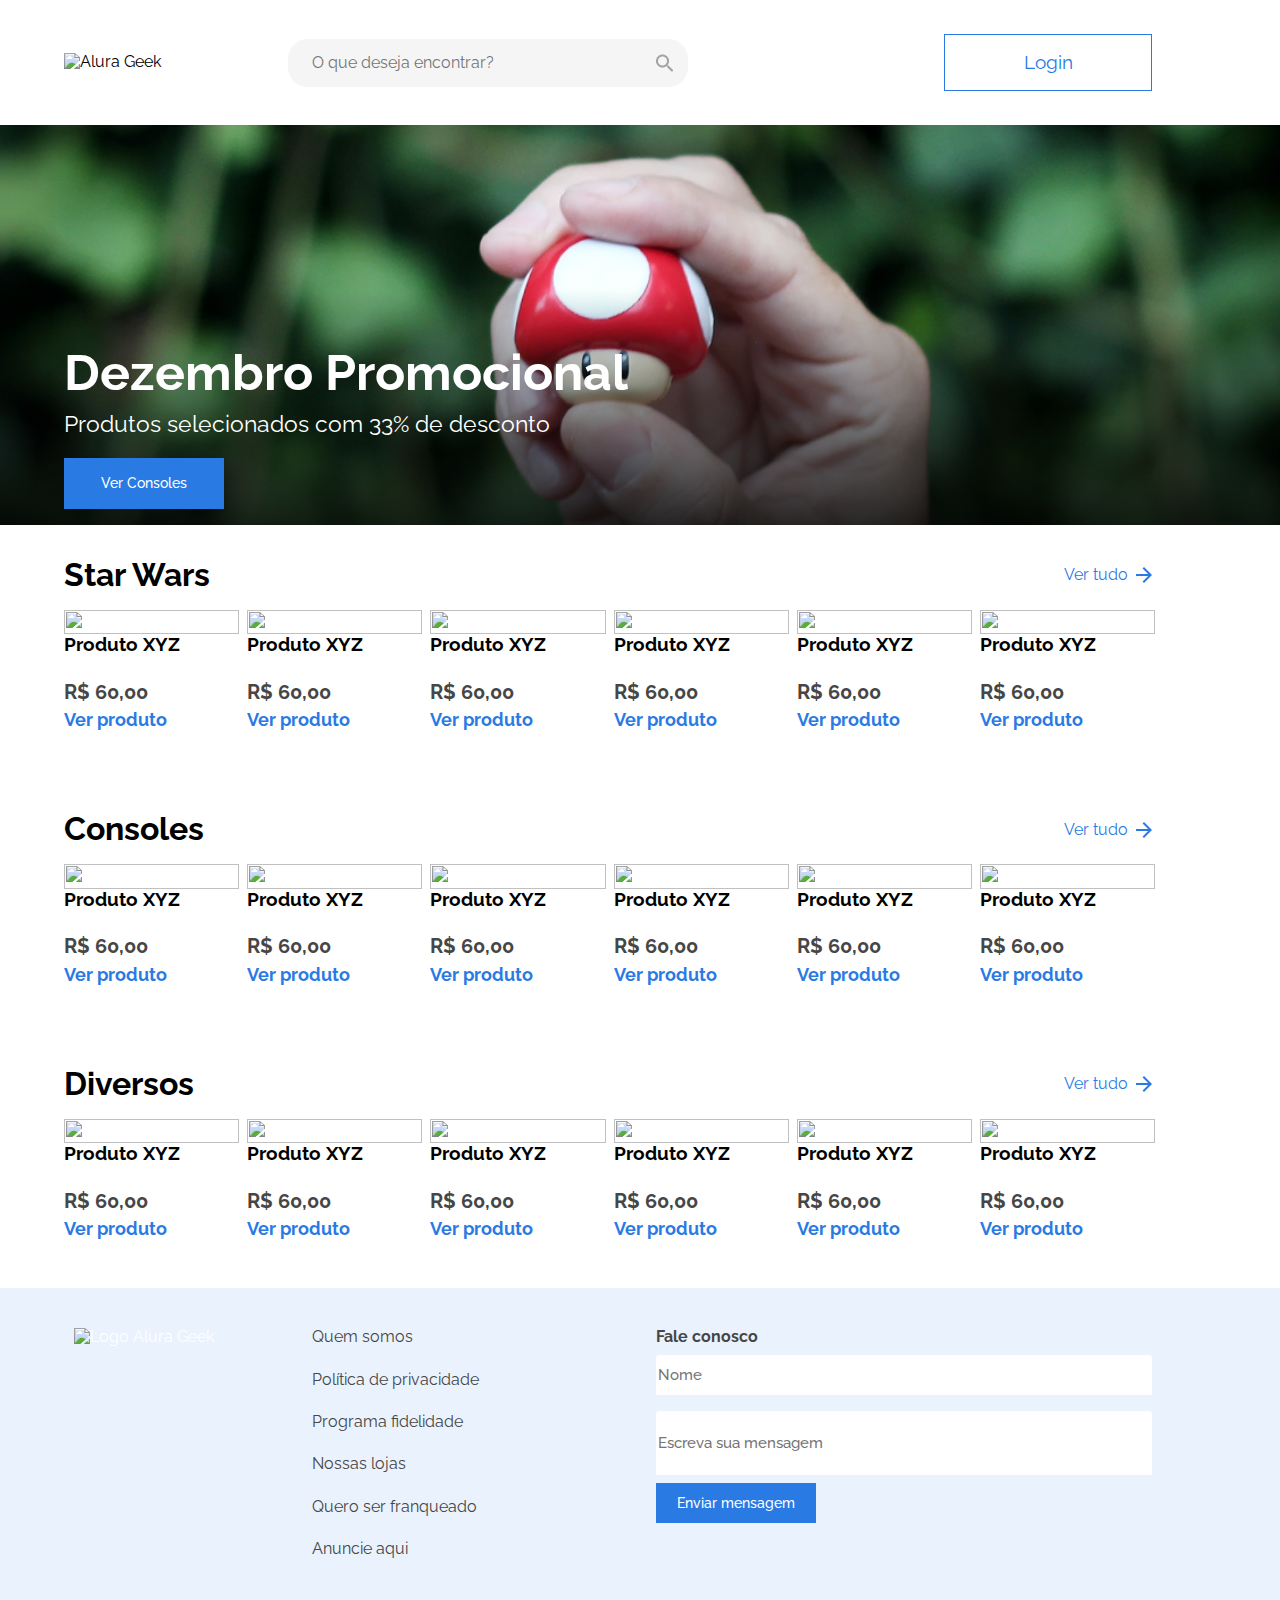
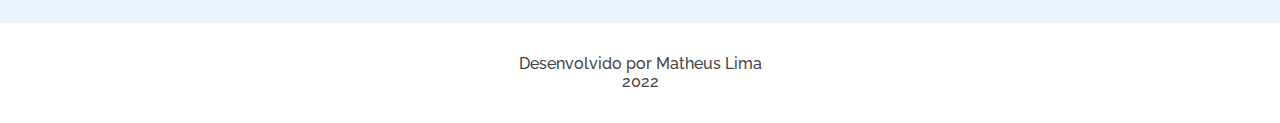
==== index.html @ 290cc326 "comitando primeiro projeto" ====
<!DOCTYPE html>
<html lang-="pt-br">
    <head>
        <meta charset="UTF-8">
        <meta name="viewport" content="width=device-width, initial-scale=1.0">
        <meta http-equiv="X-UA-Compatible" content="ie=edge">
        <link href="https://fonts.googleapis.com/css2?family=Raleway:wght@300;400;500;600;700&display=swap" rel="stylesheet">
        <title>Alura Geek</title>
        <link rel="shortcut icon" href="../3-edition/assets/img/logo/logo-2.svg">
        <link rel="stylesheet" href="./assets/css/normalize.css">
        <link rel="stylesheet" href="./assets/css/reset.css">
        <link rel="stylesheet" href="./assets/css/style.css">
        <link rel="stylesheet" href="./assets/css/cabecalho.css">
        <link rel="stylesheet" href="./assets/css/chamada.css">
        <link rel="stylesheet" href="./assets/css/produtos.css">
        <link rel="stylesheet" href="./assets/css/rodape.css">
    </head>
    <body>
        <header class="cabecalho container">
            <div class="cabecalho__logo">
                <img href="index.html" src="../3-edition/assets/img/logo/Logo.png" alt="Alura Geek" class="cabecalho__logo--img">
                <input type="search" class="cabecalho__pesquisa--barra" placeholder="O que deseja encontrar?">
            </div>
            <a href="#" class="cabecalho__login--botao ativo">Login</a>
            <button type="button" class="cabecalho__pesquisa--botao"></button>
        </header>
        <main>
            <section class="chamada container">
                <div class="chamada__banner">
                    <h1 class="chamada__titulo">Dezembro Promocional</h1>
                    <p class="chamada__descricao">Produtos selecionados com 33% de desconto</p>
                    <a href="#" class="chamada__botao">Ver Consoles</a>
                </div>
            </section>
            <section class="produtos">
                <div class="produtos__itens">
                     <div class="produtos__info">
                         <div class="produtos__cabecalho">
                             <h2 class="produtos__titulo">Star Wars</h2>
                             <button class="produtos__botao botao">Ver tudo
                             </button>
                         </div>
                    </div>
                    <div class="produtos__conteudo">
                        <div class="produtos__card">
                            <img class="produtos__card--img" src="../3-edition/assets/img/starwars/produto-1.png">
                            <div class="produtos__card--corpo">
                                <h3 clas="produtos__card--titulo">Produto XYZ</h3>
                                <p class="produtos__card--valor">R$ 60,00</p>
                                <a href="#" class="produtos__card--pag">Ver produto</a>
                            </div>
                        </div>
                        <div class="produtos__card">
                            <img class="produtos__card--img" src="../3-edition/assets/img/starwars/produto-2.png">
                            <div class="produtos__card--corpo">
                                <h3 clas="produtos__card--titulo">Produto XYZ</h3>
                                <p class="produtos__card--valor">R$ 60,00</p>
                                <a href="#" class="produtos__card--pag">Ver produto</a>
                            </div>
                        </div>
                        <div class="produtos__card">
                            <img class="produtos__card--img" src="../3-edition/assets/img/starwars/produto-3.png">
                            <div class="produtos__card--corpo">
                                <h3 clas="produtos__card--titulo">Produto XYZ</h3>
                                <p class="produtos__card--valor">R$ 60,00</p>
                                <a href="#" class="produtos__card--pag">Ver produto</a>
                            </div>
                        </div>
                        <div class="produtos__card">
                            <img class="produtos__card--img" src="../3-edition/assets/img/starwars/produto-4.png">
                            <div class="produtos__card--corpo">
                                <h3 clas="produtos__card--titulo">Produto XYZ</h3>
                                <p class="produtos__card--valor">R$ 60,00</p>
                                <a href="#" class="produtos__card--pag">Ver produto</a>
                            </div>
                        </div>
                        <div class="produtos__card">
                            <img class="produtos__card--img" src="../3-edition/assets/img/starwars/produto-5.png">
                            <div class="produtos__card--corpo">
                                <h3 clas="produtos__card--titulo">Produto XYZ</h3>
                                <p class="produtos__card--valor">R$ 60,00</p>
                                <a href="#" class="produtos__card--pag">Ver produto</a>
                            </div>
                        </div>
                        <div class="produtos__card">
                            <img class="produtos__card--img" src="../3-edition/assets/img/starwars/produto-6.png">
                            <div class="produtos__card--corpo">
                                <h3 clas="produtos__card--titulo">Produto XYZ</h3>
                                <p class="produtos__card--valor">R$ 60,00</p>
                                <a href="#" class="produtos__card--pag">Ver produto</a>
                            </div>
                        </div>
                    </div>
                 </div>
                 <div class="produtos__itens">
                    <div class="produtos__info">
                        <div class="produtos__cabecalho">
                            <h2 class="produtos__titulo">Consoles</h2>
                            <button class="produtos__botao botao">Ver tudo
                            </button>
                        </div>
                   </div>
                   <div class="produtos__conteudo">
                       <div class="produtos__card">
                           <img class="produtos__card--img" src="../3-edition/assets/img/consoles/produto-1.png">
                           <div class="produtos__card--corpo">
                               <h3 clas="produtos__card--titulo">Produto XYZ</h3>
                               <p class="produtos__card--valor">R$ 60,00</p>
                               <a href="#" class="produtos__card--pag">Ver produto</a>
                           </div>
                       </div>
                       <div class="produtos__card">
                           <img class="produtos__card--img" src="../3-edition/assets/img/consoles/produto-2.png">
                           <div class="produtos__card--corpo">
                               <h3 clas="produtos__card--titulo">Produto XYZ</h3>
                               <p class="produtos__card--valor">R$ 60,00</p>
                               <a href="#" class="produtos__card--pag">Ver produto</a>
                           </div>
                       </div>
                       <div class="produtos__card">
                           <img class="produtos__card--img" src="../3-edition/assets/img/consoles/produto-3.png">
                           <div class="produtos__card--corpo">
                               <h3 clas="produtos__card--titulo">Produto XYZ</h3>
                               <p class="produtos__card--valor">R$ 60,00</p>
                               <a href="#" class="produtos__card--pag">Ver produto</a>
                           </div>
                       </div>
                       <div class="produtos__card">
                           <img class="produtos__card--img" src="../3-edition/assets/img/consoles/produto-4.png">
                           <div class="produtos__card--corpo">
                               <h3 clas="produtos__card--titulo">Produto XYZ</h3>
                               <p class="produtos__card--valor">R$ 60,00</p>
                               <a href="#" class="produtos__card--pag">Ver produto</a>
                           </div>
                       </div>
                       <div class="produtos__card">
                           <img class="produtos__card--img" src="../3-edition/assets/img/consoles/produto-5.png">
                           <div class="produtos__card--corpo">
                               <h3 clas="produtos__card--titulo">Produto XYZ</h3>
                               <p class="produtos__card--valor">R$ 60,00</p>
                               <a href="#" class="produtos__card--pag">Ver produto</a>
                           </div>
                       </div>
                       <div class="produtos__card">
                           <img class="produtos__card--img" src="../3-edition/assets/img/consoles/produto-6.png">
                           <div class="produtos__card--corpo">
                               <h3 clas="produtos__card--titulo">Produto XYZ</h3>
                               <p class="produtos__card--valor">R$ 60,00</p>
                               <a href="#" class="produtos__card--pag">Ver produto</a>
                           </div>
                       </div>
                   </div>
                </div>
                <div class="produtos__itens">
                    <div class="produtos__info">
                        <div class="produtos__cabecalho">
                            <h2 class="produtos__titulo">Diversos</h2>
                            <button class="produtos__botao botao">Ver tudo
                            </button>
                        </div>
                   </div>
                   <div class="produtos__conteudo">
                       <div class="produtos__card">
                           <img class="produtos__card--img" src="../3-edition/assets/img/diversos/produto-1.png">
                           <div class="produtos__card--corpo">
                               <h3 clas="produtos__card--titulo">Produto XYZ</h3>
                               <p class="produtos__card--valor">R$ 60,00</p>
                               <a href="#" class="produtos__card--pag">Ver produto</a>
                           </div>
                       </div>
                       <div class="produtos__card">
                           <img class="produtos__card--img" src="../3-edition/assets/img/diversos/produto-2.png">
                           <div class="produtos__card--corpo">
                               <h3 clas="produtos__card--titulo">Produto XYZ</h3>
                               <p class="produtos__card--valor">R$ 60,00</p>
                               <a href="#" class="produtos__card--pag">Ver produto</a>
                           </div>
                       </div>
                       <div class="produtos__card">
                           <img class="produtos__card--img" src="../3-edition/assets/img/diversos/produto-3.png">
                           <div class="produtos__card--corpo">
                               <h3 clas="produtos__card--titulo">Produto XYZ</h3>
                               <p class="produtos__card--valor">R$ 60,00</p>
                               <a href="#" class="produtos__card--pag">Ver produto</a>
                           </div>
                       </div>
                       <div class="produtos__card">
                           <img class="produtos__card--img" src="../3-edition/assets/img/diversos/produto-4.png">
                           <div class="produtos__card--corpo">
                               <h3 clas="produtos__card--titulo">Produto XYZ</h3>
                               <p class="produtos__card--valor">R$ 60,00</p>
                               <a href="#" class="produtos__card--pag">Ver produto</a>
                           </div>
                       </div>
                       <div class="produtos__card">
                           <img class="produtos__card--img" src="../3-edition/assets/img/diversos/produto-5.png">
                           <div class="produtos__card--corpo">
                               <h3 clas="produtos__card--titulo">Produto XYZ</h3>
                               <p class="produtos__card--valor">R$ 60,00</p>
                               <a href="#" class="produtos__card--pag">Ver produto</a>
                           </div>
                       </div>
                       <div class="produtos__card">
                           <img class="produtos__card--img" src="../3-edition/assets/img/diversos/produto-6.png">
                           <div class="produtos__card--corpo">
                               <h3 clas="produtos__card--titulo">Produto XYZ</h3>
                               <p class="produtos__card--valor">R$ 60,00</p>
                               <a href="#" class="produtos__card--pag">Ver produto</a>
                           </div>
                       </div>
                   </div>
                </div>
            </section>
        </main>
        <footer class="rodape">
            <section class="rodape__institucional">
                <div class="rodape__logo">
                    <img src="../3-edition/assets/img/logo/Logo.png" alt="Logo Alura Geek" class="rodape__logo--img">
                </div>
                <ul class="rodape__lista">
                    <li class="rodape__lista--item">
                        <a href="#" class="rodape__lista--link">Quem somos</a>
                    </li>
                    <li class="rodape__lista--item">
                        <a href="#" class="rodape__lista--link">Política de privacidade</a>
                    </li>
                    <li class="rodape__lista--item">
                        <a href="#" class="rodape__lista--link">Programa fidelidade</a>
                    </li>
                    <li class="rodape__lista--item">
                        <a href="#" class="rodape__lista--link">Nossas lojas</a>
                    </li>
                    <li class="rodape__lista--item">
                        <a href="#" class="rodape__lista--link">Quero ser franqueado</a>
                    </li>
                    <li class="rodape__lista--item">
                        <a href="#" class="rodape__lista--link">Anuncie aqui</a>
                    </li>
                </ul>
                <div class="rodape__contato">
                    <h4 class="rodape__contato--titulo">Fale conosco</h4>
                    <input type="text" placeholder="Nome" class="rodape__contato--nome">
                    <input type="text" placeholder="Escreva sua mensagem" class="rodape__contato--mensagem">
                    <button class="rodape__contato--botao">Enviar mensagem</button>
                </div>
            </section>
            <section class="rodape__criador">
                <h3 class="rodape__criador--nome">Desenvolvido por Matheus Lima<br>2022</h3>
            </section>
        </footer>
    </body>
</html>
---- assets/css/style.css ----
:root {
    --azul-fundo: #EAF2FD;
    --azul-links: #2A7AE4;
    --azul-hoverlogo: #D4E4FA;
    --azul-hover: #5595E9;
    --branco: #FFFFFF;
    --cinza-pesquisa: #F5F5F5;
    --cinza-fundo: #E5E5E5;
    --cinza-texto: #A2A2A2;
    --preto-texto: #464646;

    --raleway: 'Raleway', sans-serif;
}
head {
    font-family: var(--raleway);
    background-color: var(--branco);
}
body {
    background: var(--branco);
    display: grid;
    grid-template-areas: 
        "conteudo"
        "rodape";
    grid-template-columns: auto;
    grid-template-rows: 125px auto auto;
    font-family: var(--raleway);
}
.botao {
    background-color: var(--branco);
    background-image: url(../img/logo/seta.png);
    background-position: right;
    background-repeat: no-repeat;
    border: none;
    color: var(--azul-links);
    padding: 0 1.5rem;
}
.rodape {
    color: white;
}
---- assets/css/cabecalho.css ----
@media screen and (min-width: 320px) {
    .cabecalho {
        align-items: center;
        display: flex;
        justify-content: space-between;
        margin: 1rem 2rem;
    }
    .cabecalho__logo {
        align-items: center;
        display: flex;

    }
    .cabecalho__logo--img {
        width: 8rem;
    }
    .cabecalho__pesquisa--barra {
        display: none;
    }
    .cabecalho__pesquisa--botao {
        background-color: var(--branco);
        background-image: url(../img/logo/lupa.png);
        background-position: center;
        background-repeat: no-repeat;
        border: none;
        display: flex;
        height: 2rem;
        width: 2rem;
    }
    .cabecalho__login--botao {
        background-color: var(--branco);
        border: 1px solid var(--azul-links);
        box-sizing: border-box;
        color: var(--azul-links);
        font-family: var(--raleway);
        font-size: 16px;
        font-weight: 400;
        max-width: 150px;
        max-width: 10rem;
        padding: .5rem .5rem;
        text-align: center;
        transition: 400ms ease-in-out;
        width: 100%;
    }
    .cabecalho__login--botao:hover {
        background-color: var(--azul-hoverlogo);
    }
}

@media screen and (min-width: 768px) {
    .cabecalho__pesquisa--barra {
        background-color: var(--cinza-pesquisa);
        background-image: url(../img/logo/lupa.png);
        background-repeat: no-repeat;
        background-position: left;
        background-position-x: 23rem;
        border: none;
        border-radius: 20px;
        display: flex;
        height: 3rem;
        margin-left: 2rem;
        padding-right: 1rem;
        padding-left: 1.5rem;
        width: 25rem;
    }
    .cabecalho__pesquisa--botao {
        display: none;
    }
}

@media screen and (min-width: 1024px) {
    .cabecalho {
        margin-left: 4rem;
        margin-right: 8rem;
    }
    .cabecalho__logo--img {
        width: 12rem;
    }
    .cabecalho__login--botao {
        font-size: 1.2rem;
        max-width: 13rem;
        max-height: 7rem;
        padding: 1rem 1rem;
    }

}
---- assets/css/chamada.css ----
@media screen and (min-width: 0) {
    .chamada {
        background-color: var(--branco);
    }
    .chamada__banner {
        background-image: url('../img/banner/banner.png');
        background-size: cover;
        background-repeat: no-repeat;
        background-position: center;
        display: flex;
        flex-direction: column;
        height: 12rem;
        justify-content: flex-end;
        width: 100%;
    }
    .chamada__titulo {
        color: var(--branco);
        font-family: var(--raleway);
        font-size: 20px;
        margin: .5rem 0.5rem;
    }
    .chamada__descricao {
        color: var(--branco);
        font-family: var(--raleway);
        font-size: 15px;
        margin: .25rem 0.5rem;
    }
    .chamada__botao {
        background-color: var(--azul-links);
        border: none;
        color: var(--branco);
        display: flex;
        font-family: var(--raleway);
        font-size: 12px;
        font-weight: 500;
        justify-content: center;
        margin: .5rem 0.5rem;
        padding: .5rem .75rem;
        text-align: center;
        width: 7rem;
    }
    .chamada__botao:hover {
        background-color: var(--azul-hover);
    }
}

@media screen and (min-width: 768px) {
    .chamada__banner {
        height: 15rem;
    }
}

@media screen and (min-width: 1024px) {
    .chamada__banner {
        height: 25rem;
    }
    .chamada__titulo {
        font-size: 50px;
        margin: .35rem 4rem;
    }
    .chamada__descricao {
        font-size: 23px;
        margin: .25rem 4rem;
    }
    .chamada__botao {
        font-size: 14px;
        margin: 1rem 4rem;
        padding: 1.1rem 1.1rem;
        width: 10rem;
    }
}
---- assets/css/produtos.css ----
@media screen and (min-width: 0) {
    .produtos {
        padding: 1.5rem 1rem;
    }
    .produtos__cabecalho {
        display: flex;
        justify-content: space-between;
    }
    .produtos__titulo {
        font-size: 32px;
        font-weight: 700;
    }
    .produtos__conteudo {
        display: flex;
        flex: wrap;
        flex-direction: column;
        grid-area: conteudo;
        padding: 1rem 0;
    }
    .produtos__card {
        background: var(--branco);
        display: grid;
        grid-template-areas: 
            "card-imagem"
            "card-corpo";
        grid-template-columns: 100%;
        margin-bottom: 1rem;
    }
        .produtos__card:nth-child(5) {
            display: none;
    }
        .produtos__card:nth-child(6) {
            display: none;
    }   
    .produtos__card--img {
        grid-area: card-imagem;
        height: 100%;
        width: 100%;
    }
    .produtos__card--corpo {
        display: grid;
        grid-area: card-corpo;
        grid-template-rows: 20% 40% 20%;
        row-gap: .25rem;
    }
    .produtos__card--titulo {
        color: var(--preto-texto);
        font-size: 14px;
        font-weight: 400;
    }
    .produtos__card--valor {
        color: var(--preto-texto);
        font-size: 20px;
        font-weight: 700;
    }
    .produtos__card--pag {
        color: var(--azul-links);
        font-size: 18px;
        font-weight: 700;
    }

}

@media screen and (min-width: 320px) {
    .produtos__cabecalho {
        margin-right: 2rem;
    }
    .produtos__conteudo {
        column-gap: .5rem;
        flex-direction: row;
        flex-wrap: wrap;
    }
    .produtos__card {
        width: calc(50% - 1rem);
    }
}

@media screen and (min-width: 768px) {
    .produtos__card {
        width: calc(25% - 1rem);
    }
    .produtos__card:nth-child(5) {
        display: none;
    }
    .produtos__card:nth-child(6) {
        display: none;
    }
}

@media screen and (min-width: 1024px) {
    .produtos__card {
        width: calc(16.6% - 1rem);
    }
    .produtos {
        padding: 0 4rem;
    }
    .produtos__cabecalho {
        margin-right: 4rem;
        margin-top: 2rem;
    }
    .produtos__card:nth-child(5) {
        display: grid;
        }
    .produtos__card:nth-child(6) {
        display: grid;
    }
}
---- assets/css/rodape.css ----
@media screen and (min-width: 0) { 
    .rodape__institucional{
        background-color: var(--azul-fundo);
        display: grid;
        justify-content: center;
        padding: 2.5rem 0;
        row-gap: 2.5rem;
    }
    .rodape__logo {
        display: flex;
        justify-content: center;
    }
    .rodape__logo--img {
        height: 2.5rem;
    }
    .rodape__lista {
        margin-left: 1rem;
    }
    .rodape__lista--item {
        font-size: 16px;
        margin-bottom: 1.5rem;
    }
    .rodape__lista--link {
        color: var(--preto-texto);
        text-decoration: none;
    }
    .rodape__contato {
        display: flex;
        flex-direction: column;
    }
    .rodape__contato--titulo {
        color: var(--preto-texto);
        font-family: var(--raleway);
        font-size: 16px;
        margin-bottom: .5rem;
    }
    .rodape__contato--nome {
        background-color: var(--branco);
        border: none;
        border-radius: 3px 3px 0 0;
        color: var(--cinza-texto);
        font-family: var(--raleway);
        font-size: 13px;
        font-weight: 500;
        height: 2.5rem;
        margin-bottom: 1rem;
        width: 100%;
    }
    .rodape__contato--mensagem {
        background-color: var(--branco);
        border: none;
        border-radius: 3px 3px 0 0;
        color: var(--cinza-texto);
        height: 4rem;
        margin-bottom: .5rem;
        width: 90vw;
        font-weight: 500;
    }
    .rodape__contato--botao {
        background-color: var(--azul-links);
        border: none;
        color: var(--branco);
        display: flex;
        font-family: var(--raleway);
        font-size: 12px;
        font-weight: 500;
        justify-content: center;
        margin-bottom: .5rem;
        text-align: center;
        transition: 400ms ease-in-out;
        padding: .75rem .75rem;
        width: 10rem;
    }
    .rodape__contato--botao:hover {
        background-color: var(--azul-hover);
    }
    .rodape__criador--nome {
        color: var(--preto-texto);
        font-family: var(--raleway);
        font-size: 16px;
        font-weight: 500;
        padding: 2rem 0;
        text-align: center;
    }
}

@media screen and (min-width: 768px) {
    .rodape__institucional{
        column-gap: 2.5rem;
        display: grid;
        grid-template-columns: 20% 25% 1fr;
    }
    .rodape__logo {
        align-items: flex-start;
        margin-left: 2rem;
    }
    .rodape__lista--item {
        font-size: 1rem;
    }
    .rodape__contato {
        margin-right: 8rem;
    }
    .rodape__contato--mensagem {
        font-size: 15px;
        width: 100%;
    }
    .rodape__contato--nome {
        font-size: 15px;
    }
    .rodape__contato--botao {
        font-size: 14px;
    }
}
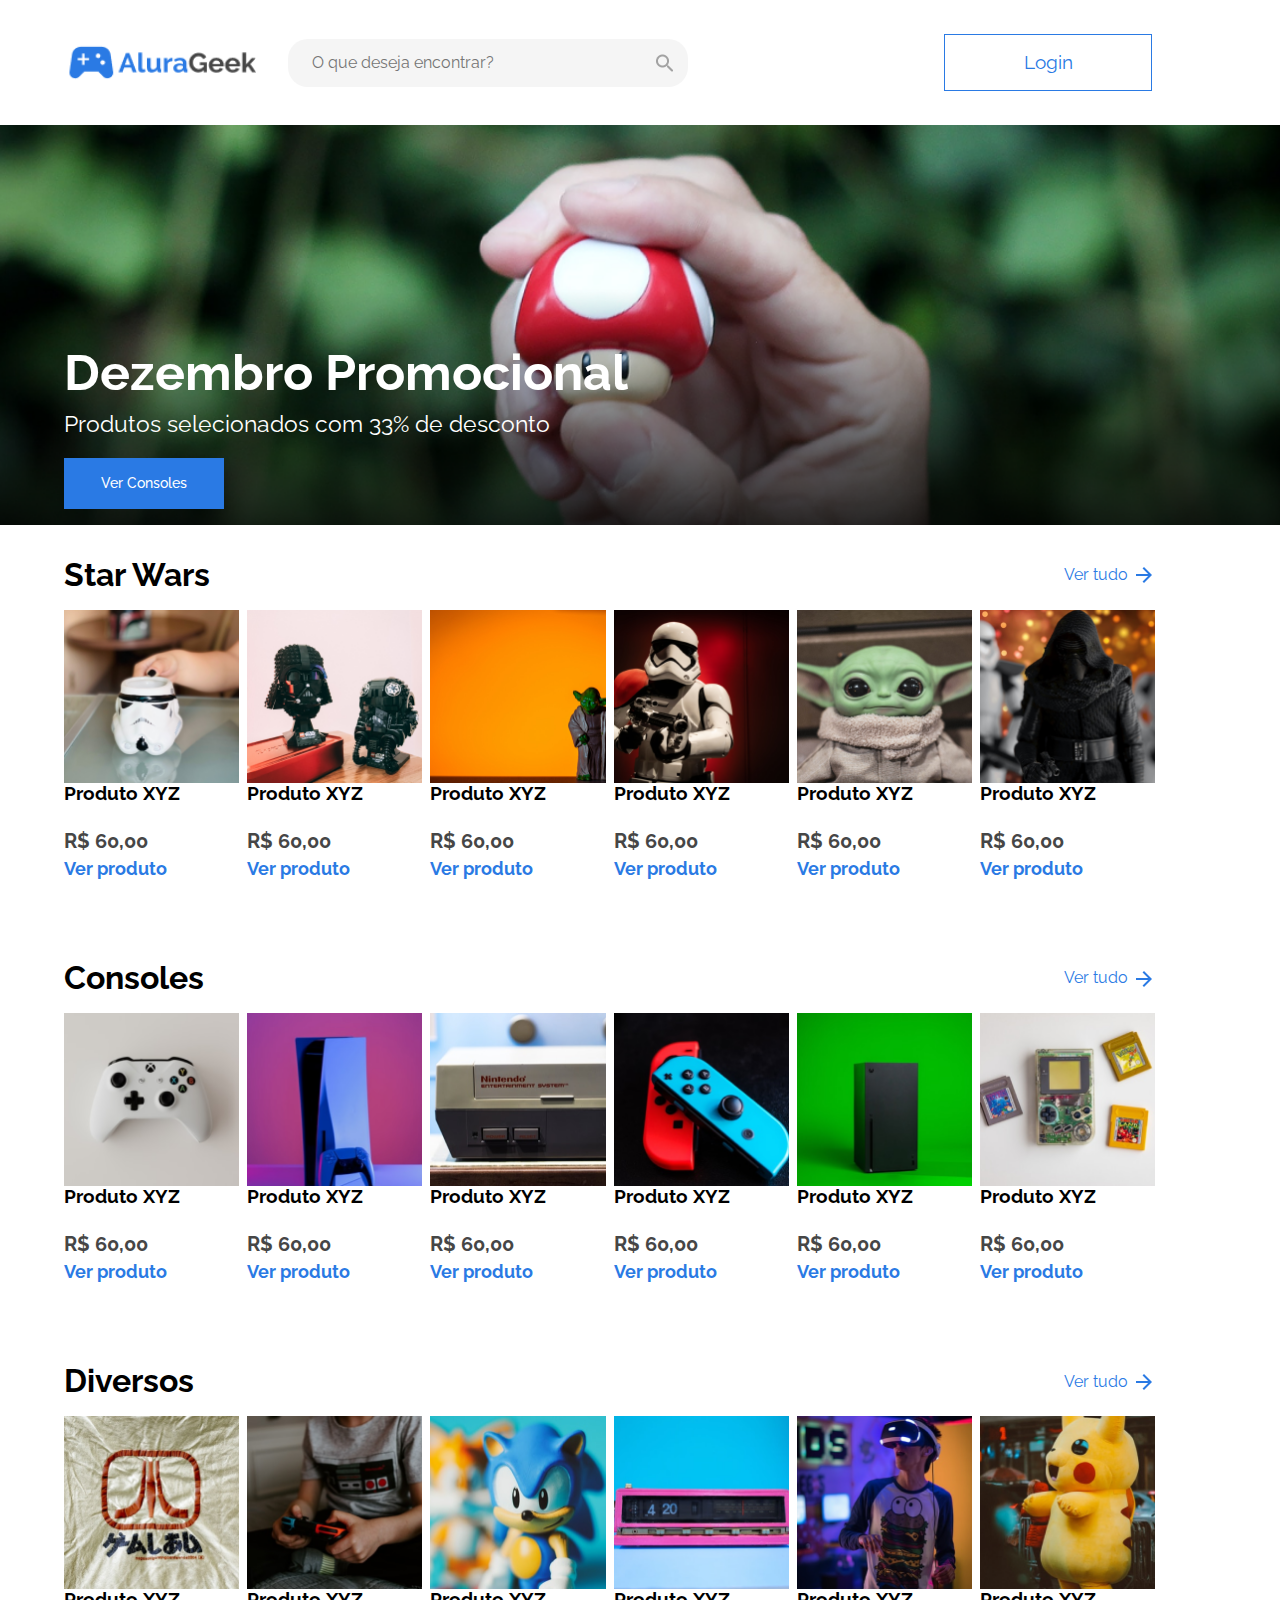
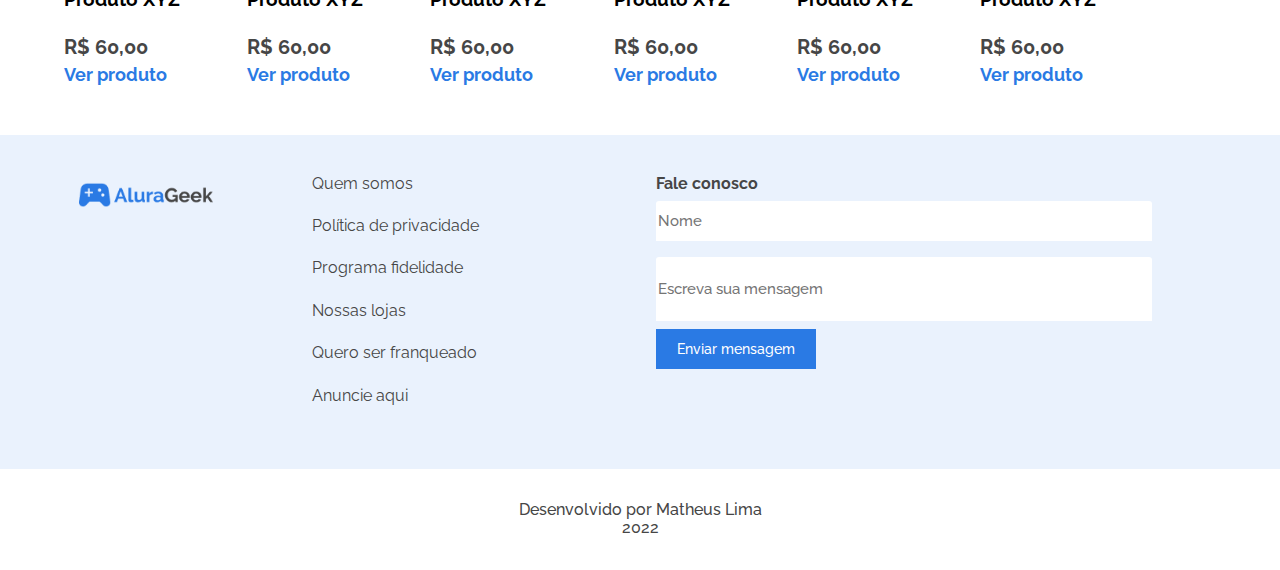
==== commit b72fd217: "corrigindo url das imagens" ====
--- a/index.html
+++ b/index.html
@@ -18,7 +18,7 @@
     <body>
         <header class="cabecalho container">
             <div class="cabecalho__logo">
-                <img href="index.html" src="../3-edition/assets/img/logo/Logo.png" alt="Alura Geek" class="cabecalho__logo--img">
+                <img href="index.html" src="./assets/img/logo/Logo.png" alt="Alura Geek" class="cabecalho__logo--img">
                 <input type="search" class="cabecalho__pesquisa--barra" placeholder="O que deseja encontrar?">
             </div>
             <a href="#" class="cabecalho__login--botao ativo">Login</a>
@@ -43,47 +43,47 @@
                     </div>
                     <div class="produtos__conteudo">
                         <div class="produtos__card">
-                            <img class="produtos__card--img" src="../3-edition/assets/img/starwars/produto-1.png">
-                            <div class="produtos__card--corpo">
-                                <h3 clas="produtos__card--titulo">Produto XYZ</h3>
-                                <p class="produtos__card--valor">R$ 60,00</p>
-                                <a href="#" class="produtos__card--pag">Ver produto</a>
-                            </div>
-                        </div>
-                        <div class="produtos__card">
-                            <img class="produtos__card--img" src="../3-edition/assets/img/starwars/produto-2.png">
-                            <div class="produtos__card--corpo">
-                                <h3 clas="produtos__card--titulo">Produto XYZ</h3>
-                                <p class="produtos__card--valor">R$ 60,00</p>
-                                <a href="#" class="produtos__card--pag">Ver produto</a>
-                            </div>
-                        </div>
-                        <div class="produtos__card">
-                            <img class="produtos__card--img" src="../3-edition/assets/img/starwars/produto-3.png">
-                            <div class="produtos__card--corpo">
-                                <h3 clas="produtos__card--titulo">Produto XYZ</h3>
-                                <p class="produtos__card--valor">R$ 60,00</p>
-                                <a href="#" class="produtos__card--pag">Ver produto</a>
-                            </div>
-                        </div>
-                        <div class="produtos__card">
-                            <img class="produtos__card--img" src="../3-edition/assets/img/starwars/produto-4.png">
-                            <div class="produtos__card--corpo">
-                                <h3 clas="produtos__card--titulo">Produto XYZ</h3>
-                                <p class="produtos__card--valor">R$ 60,00</p>
-                                <a href="#" class="produtos__card--pag">Ver produto</a>
-                            </div>
-                        </div>
-                        <div class="produtos__card">
-                            <img class="produtos__card--img" src="../3-edition/assets/img/starwars/produto-5.png">
-                            <div class="produtos__card--corpo">
-                                <h3 clas="produtos__card--titulo">Produto XYZ</h3>
-                                <p class="produtos__card--valor">R$ 60,00</p>
-                                <a href="#" class="produtos__card--pag">Ver produto</a>
-                            </div>
-                        </div>
-                        <div class="produtos__card">
-                            <img class="produtos__card--img" src="../3-edition/assets/img/starwars/produto-6.png">
+                            <img class="produtos__card--img" src="./assets/img/starwars/produto-1.png">
+                            <div class="produtos__card--corpo">
+                                <h3 clas="produtos__card--titulo">Produto XYZ</h3>
+                                <p class="produtos__card--valor">R$ 60,00</p>
+                                <a href="#" class="produtos__card--pag">Ver produto</a>
+                            </div>
+                        </div>
+                        <div class="produtos__card">
+                            <img class="produtos__card--img" src="./assets/img/starwars/produto-2.png">
+                            <div class="produtos__card--corpo">
+                                <h3 clas="produtos__card--titulo">Produto XYZ</h3>
+                                <p class="produtos__card--valor">R$ 60,00</p>
+                                <a href="#" class="produtos__card--pag">Ver produto</a>
+                            </div>
+                        </div>
+                        <div class="produtos__card">
+                            <img class="produtos__card--img" src="./assets/img/starwars/produto-3.png">
+                            <div class="produtos__card--corpo">
+                                <h3 clas="produtos__card--titulo">Produto XYZ</h3>
+                                <p class="produtos__card--valor">R$ 60,00</p>
+                                <a href="#" class="produtos__card--pag">Ver produto</a>
+                            </div>
+                        </div>
+                        <div class="produtos__card">
+                            <img class="produtos__card--img" src="./assets/img/starwars/produto-4.png">
+                            <div class="produtos__card--corpo">
+                                <h3 clas="produtos__card--titulo">Produto XYZ</h3>
+                                <p class="produtos__card--valor">R$ 60,00</p>
+                                <a href="#" class="produtos__card--pag">Ver produto</a>
+                            </div>
+                        </div>
+                        <div class="produtos__card">
+                            <img class="produtos__card--img" src="./assets/img/starwars/produto-5.png">
+                            <div class="produtos__card--corpo">
+                                <h3 clas="produtos__card--titulo">Produto XYZ</h3>
+                                <p class="produtos__card--valor">R$ 60,00</p>
+                                <a href="#" class="produtos__card--pag">Ver produto</a>
+                            </div>
+                        </div>
+                        <div class="produtos__card">
+                            <img class="produtos__card--img" src="./assets/img/starwars/produto-6.png">
                             <div class="produtos__card--corpo">
                                 <h3 clas="produtos__card--titulo">Produto XYZ</h3>
                                 <p class="produtos__card--valor">R$ 60,00</p>
@@ -102,47 +102,47 @@
                    </div>
                    <div class="produtos__conteudo">
                        <div class="produtos__card">
-                           <img class="produtos__card--img" src="../3-edition/assets/img/consoles/produto-1.png">
-                           <div class="produtos__card--corpo">
-                               <h3 clas="produtos__card--titulo">Produto XYZ</h3>
-                               <p class="produtos__card--valor">R$ 60,00</p>
-                               <a href="#" class="produtos__card--pag">Ver produto</a>
-                           </div>
-                       </div>
-                       <div class="produtos__card">
-                           <img class="produtos__card--img" src="../3-edition/assets/img/consoles/produto-2.png">
-                           <div class="produtos__card--corpo">
-                               <h3 clas="produtos__card--titulo">Produto XYZ</h3>
-                               <p class="produtos__card--valor">R$ 60,00</p>
-                               <a href="#" class="produtos__card--pag">Ver produto</a>
-                           </div>
-                       </div>
-                       <div class="produtos__card">
-                           <img class="produtos__card--img" src="../3-edition/assets/img/consoles/produto-3.png">
-                           <div class="produtos__card--corpo">
-                               <h3 clas="produtos__card--titulo">Produto XYZ</h3>
-                               <p class="produtos__card--valor">R$ 60,00</p>
-                               <a href="#" class="produtos__card--pag">Ver produto</a>
-                           </div>
-                       </div>
-                       <div class="produtos__card">
-                           <img class="produtos__card--img" src="../3-edition/assets/img/consoles/produto-4.png">
-                           <div class="produtos__card--corpo">
-                               <h3 clas="produtos__card--titulo">Produto XYZ</h3>
-                               <p class="produtos__card--valor">R$ 60,00</p>
-                               <a href="#" class="produtos__card--pag">Ver produto</a>
-                           </div>
-                       </div>
-                       <div class="produtos__card">
-                           <img class="produtos__card--img" src="../3-edition/assets/img/consoles/produto-5.png">
-                           <div class="produtos__card--corpo">
-                               <h3 clas="produtos__card--titulo">Produto XYZ</h3>
-                               <p class="produtos__card--valor">R$ 60,00</p>
-                               <a href="#" class="produtos__card--pag">Ver produto</a>
-                           </div>
-                       </div>
-                       <div class="produtos__card">
-                           <img class="produtos__card--img" src="../3-edition/assets/img/consoles/produto-6.png">
+                           <img class="produtos__card--img" src="./assets/img/consoles/produto-1.png">
+                           <div class="produtos__card--corpo">
+                               <h3 clas="produtos__card--titulo">Produto XYZ</h3>
+                               <p class="produtos__card--valor">R$ 60,00</p>
+                               <a href="#" class="produtos__card--pag">Ver produto</a>
+                           </div>
+                       </div>
+                       <div class="produtos__card">
+                           <img class="produtos__card--img" src="./assets/img/consoles/produto-2.png">
+                           <div class="produtos__card--corpo">
+                               <h3 clas="produtos__card--titulo">Produto XYZ</h3>
+                               <p class="produtos__card--valor">R$ 60,00</p>
+                               <a href="#" class="produtos__card--pag">Ver produto</a>
+                           </div>
+                       </div>
+                       <div class="produtos__card">
+                           <img class="produtos__card--img" src="./assets/img/consoles/produto-3.png">
+                           <div class="produtos__card--corpo">
+                               <h3 clas="produtos__card--titulo">Produto XYZ</h3>
+                               <p class="produtos__card--valor">R$ 60,00</p>
+                               <a href="#" class="produtos__card--pag">Ver produto</a>
+                           </div>
+                       </div>
+                       <div class="produtos__card">
+                           <img class="produtos__card--img" src="./assets/img/consoles/produto-4.png">
+                           <div class="produtos__card--corpo">
+                               <h3 clas="produtos__card--titulo">Produto XYZ</h3>
+                               <p class="produtos__card--valor">R$ 60,00</p>
+                               <a href="#" class="produtos__card--pag">Ver produto</a>
+                           </div>
+                       </div>
+                       <div class="produtos__card">
+                           <img class="produtos__card--img" src="./assets/img/consoles/produto-5.png">
+                           <div class="produtos__card--corpo">
+                               <h3 clas="produtos__card--titulo">Produto XYZ</h3>
+                               <p class="produtos__card--valor">R$ 60,00</p>
+                               <a href="#" class="produtos__card--pag">Ver produto</a>
+                           </div>
+                       </div>
+                       <div class="produtos__card">
+                           <img class="produtos__card--img" src="./assets/img/consoles/produto-6.png">
                            <div class="produtos__card--corpo">
                                <h3 clas="produtos__card--titulo">Produto XYZ</h3>
                                <p class="produtos__card--valor">R$ 60,00</p>
@@ -161,47 +161,47 @@
                    </div>
                    <div class="produtos__conteudo">
                        <div class="produtos__card">
-                           <img class="produtos__card--img" src="../3-edition/assets/img/diversos/produto-1.png">
-                           <div class="produtos__card--corpo">
-                               <h3 clas="produtos__card--titulo">Produto XYZ</h3>
-                               <p class="produtos__card--valor">R$ 60,00</p>
-                               <a href="#" class="produtos__card--pag">Ver produto</a>
-                           </div>
-                       </div>
-                       <div class="produtos__card">
-                           <img class="produtos__card--img" src="../3-edition/assets/img/diversos/produto-2.png">
-                           <div class="produtos__card--corpo">
-                               <h3 clas="produtos__card--titulo">Produto XYZ</h3>
-                               <p class="produtos__card--valor">R$ 60,00</p>
-                               <a href="#" class="produtos__card--pag">Ver produto</a>
-                           </div>
-                       </div>
-                       <div class="produtos__card">
-                           <img class="produtos__card--img" src="../3-edition/assets/img/diversos/produto-3.png">
-                           <div class="produtos__card--corpo">
-                               <h3 clas="produtos__card--titulo">Produto XYZ</h3>
-                               <p class="produtos__card--valor">R$ 60,00</p>
-                               <a href="#" class="produtos__card--pag">Ver produto</a>
-                           </div>
-                       </div>
-                       <div class="produtos__card">
-                           <img class="produtos__card--img" src="../3-edition/assets/img/diversos/produto-4.png">
-                           <div class="produtos__card--corpo">
-                               <h3 clas="produtos__card--titulo">Produto XYZ</h3>
-                               <p class="produtos__card--valor">R$ 60,00</p>
-                               <a href="#" class="produtos__card--pag">Ver produto</a>
-                           </div>
-                       </div>
-                       <div class="produtos__card">
-                           <img class="produtos__card--img" src="../3-edition/assets/img/diversos/produto-5.png">
-                           <div class="produtos__card--corpo">
-                               <h3 clas="produtos__card--titulo">Produto XYZ</h3>
-                               <p class="produtos__card--valor">R$ 60,00</p>
-                               <a href="#" class="produtos__card--pag">Ver produto</a>
-                           </div>
-                       </div>
-                       <div class="produtos__card">
-                           <img class="produtos__card--img" src="../3-edition/assets/img/diversos/produto-6.png">
+                           <img class="produtos__card--img" src="./assets/img/diversos/produto-1.png">
+                           <div class="produtos__card--corpo">
+                               <h3 clas="produtos__card--titulo">Produto XYZ</h3>
+                               <p class="produtos__card--valor">R$ 60,00</p>
+                               <a href="#" class="produtos__card--pag">Ver produto</a>
+                           </div>
+                       </div>
+                       <div class="produtos__card">
+                           <img class="produtos__card--img" src="./assets/img/diversos/produto-2.png">
+                           <div class="produtos__card--corpo">
+                               <h3 clas="produtos__card--titulo">Produto XYZ</h3>
+                               <p class="produtos__card--valor">R$ 60,00</p>
+                               <a href="#" class="produtos__card--pag">Ver produto</a>
+                           </div>
+                       </div>
+                       <div class="produtos__card">
+                           <img class="produtos__card--img" src="./assets/img/diversos/produto-3.png">
+                           <div class="produtos__card--corpo">
+                               <h3 clas="produtos__card--titulo">Produto XYZ</h3>
+                               <p class="produtos__card--valor">R$ 60,00</p>
+                               <a href="#" class="produtos__card--pag">Ver produto</a>
+                           </div>
+                       </div>
+                       <div class="produtos__card">
+                           <img class="produtos__card--img" src="./assets/img/diversos/produto-4.png">
+                           <div class="produtos__card--corpo">
+                               <h3 clas="produtos__card--titulo">Produto XYZ</h3>
+                               <p class="produtos__card--valor">R$ 60,00</p>
+                               <a href="#" class="produtos__card--pag">Ver produto</a>
+                           </div>
+                       </div>
+                       <div class="produtos__card">
+                           <img class="produtos__card--img" src="./assets/img/diversos/produto-5.png">
+                           <div class="produtos__card--corpo">
+                               <h3 clas="produtos__card--titulo">Produto XYZ</h3>
+                               <p class="produtos__card--valor">R$ 60,00</p>
+                               <a href="#" class="produtos__card--pag">Ver produto</a>
+                           </div>
+                       </div>
+                       <div class="produtos__card">
+                           <img class="produtos__card--img" src="./assets/img/diversos/produto-6.png">
                            <div class="produtos__card--corpo">
                                <h3 clas="produtos__card--titulo">Produto XYZ</h3>
                                <p class="produtos__card--valor">R$ 60,00</p>
@@ -215,7 +215,7 @@
         <footer class="rodape">
             <section class="rodape__institucional">
                 <div class="rodape__logo">
-                    <img src="../3-edition/assets/img/logo/Logo.png" alt="Logo Alura Geek" class="rodape__logo--img">
+                    <img src="./assets/img/logo/Logo.png" alt="Logo Alura Geek" class="rodape__logo--img">
                 </div>
                 <ul class="rodape__lista">
                     <li class="rodape__lista--item">
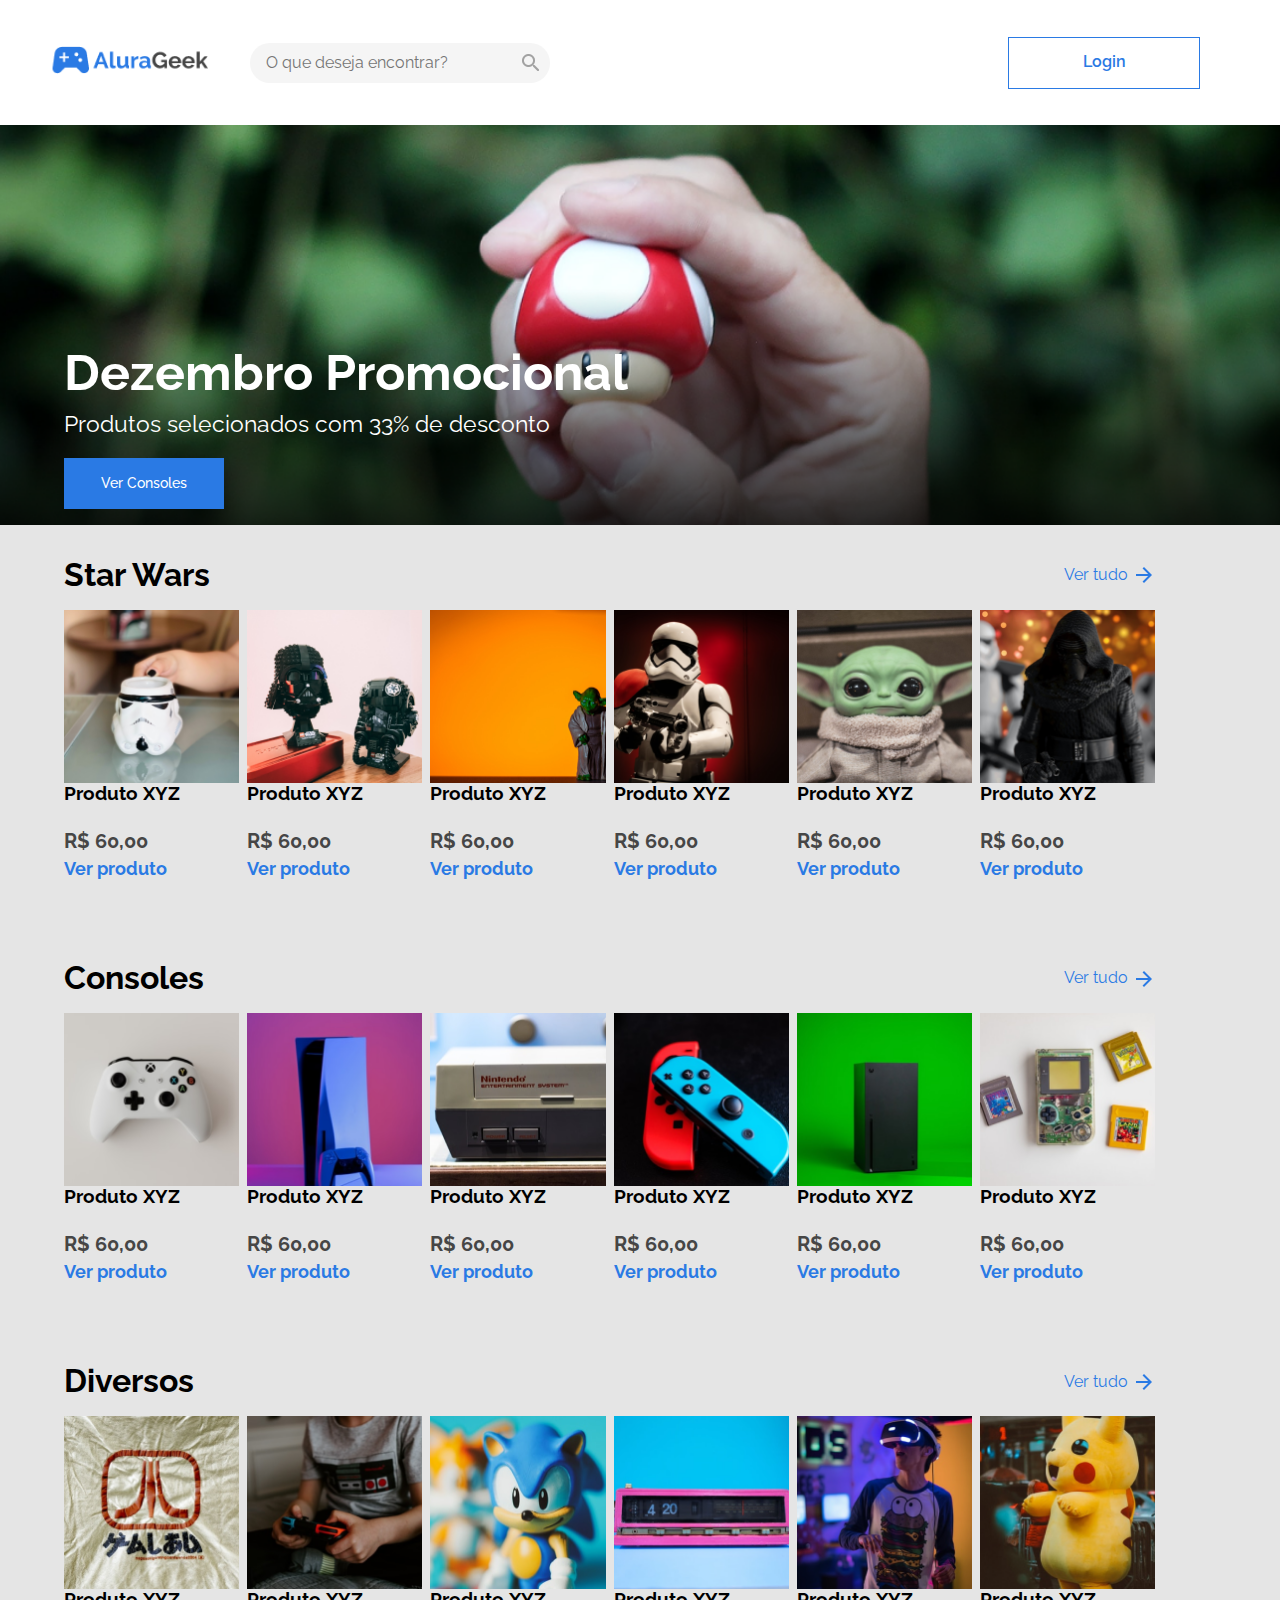
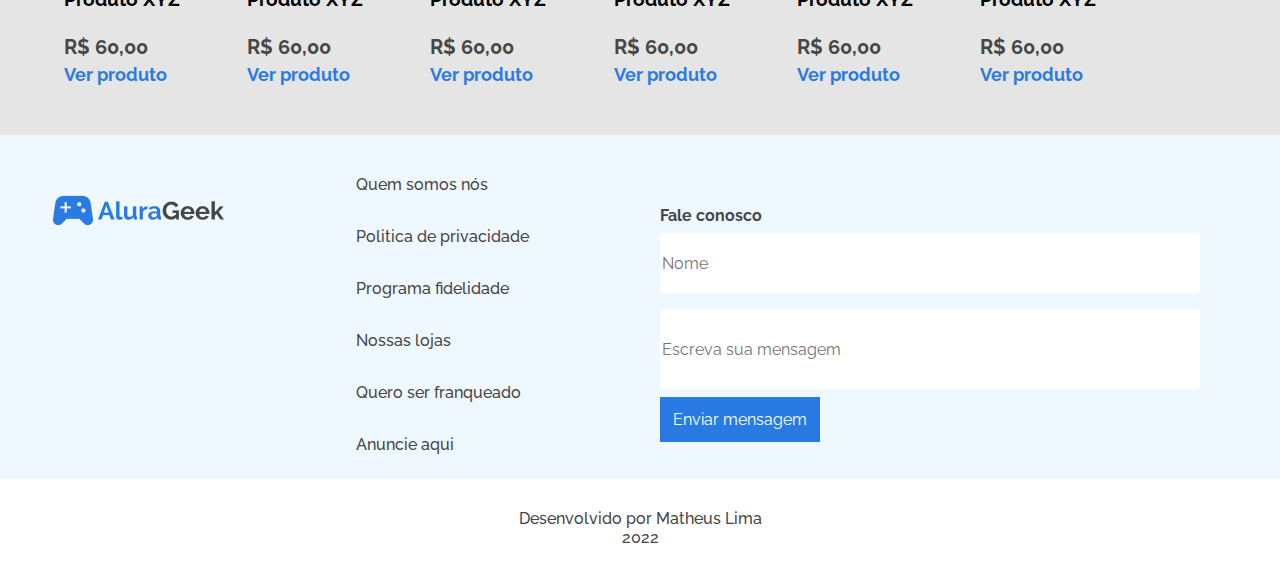
==== commit 2c052c01: "correção" ====
--- a/index.html
+++ b/index.html
@@ -1,252 +1,237 @@
 <!DOCTYPE html>
-<html lang-="pt-br">
-    <head>
-        <meta charset="UTF-8">
-        <meta name="viewport" content="width=device-width, initial-scale=1.0">
-        <meta http-equiv="X-UA-Compatible" content="ie=edge">
-        <link href="https://fonts.googleapis.com/css2?family=Raleway:wght@300;400;500;600;700&display=swap" rel="stylesheet">
-        <title>Alura Geek</title>
-        <link rel="shortcut icon" href="../3-edition/assets/img/logo/logo-2.svg">
-        <link rel="stylesheet" href="./assets/css/normalize.css">
-        <link rel="stylesheet" href="./assets/css/reset.css">
-        <link rel="stylesheet" href="./assets/css/style.css">
-        <link rel="stylesheet" href="./assets/css/cabecalho.css">
-        <link rel="stylesheet" href="./assets/css/chamada.css">
-        <link rel="stylesheet" href="./assets/css/produtos.css">
-        <link rel="stylesheet" href="./assets/css/rodape.css">
-    </head>
-    <body>
-        <header class="cabecalho container">
-            <div class="cabecalho__logo">
-                <img href="index.html" src="./assets/img/logo/Logo.png" alt="Alura Geek" class="cabecalho__logo--img">
-                <input type="search" class="cabecalho__pesquisa--barra" placeholder="O que deseja encontrar?">
-            </div>
-            <a href="#" class="cabecalho__login--botao ativo">Login</a>
-            <button type="button" class="cabecalho__pesquisa--botao"></button>
-        </header>
-        <main>
-            <section class="chamada container">
-                <div class="chamada__banner">
-                    <h1 class="chamada__titulo">Dezembro Promocional</h1>
-                    <p class="chamada__descricao">Produtos selecionados com 33% de desconto</p>
-                    <a href="#" class="chamada__botao">Ver Consoles</a>
+<html lang="pt-br">
+<head>
+    <meta charset="UTF-8">
+    <meta http-equiv="X-UA-Compatible" content="IE=edge">
+    <meta name="viewport" content="width=device-width, initial-scale=1.0">
+    <title>AluraGeek | Home</title>
+    <link rel="icon" type="image/svg" href="./assets/img/logo/logo-2.svg">
+    <link rel="stylesheet" href="./assets/css/reset.css">
+    <link rel="stylesheet" href="./assets/css/normalize.css">
+    <link rel="stylesheet" href="./assets/css/style.css">
+    <link rel="stylesheet" href="./assets/css/cabecalho-rodape.css">
+    <link rel="stylesheet" href="./assets/css/chamada.css">
+    <link rel="stylesheet" href="./assets/css/home.css">
+    <link href="https://fonts.googleapis.com/css2?family=Raleway:wght@300;400;500;600;700&display=swap" rel="stylesheet">
+</head>
+<body>
+    <header class="cabecalho__container">
+        <div class="cabecalho__menu">
+            <a><img src="./assets/img/logo/Logo.png" alt="Logo da AluraGeek" class="cabecalho__menu--logo"></a>
+            <input type="search" placeholder="O que deseja encontrar?" class="cabecalho__menu--busca1">
+            <input type="button" value="Login" class="cabecalho__menu--login">
+            <a href="#"><img src="./assets/img/logo/lupa-barra.png" alt="Botão de busca" class="cabecalho__menu--busca2"></a>
+        </div>
+    </header>
+    <main>
+        <section class="chamada container">
+            <div class="chamada__banner">
+                <h1 class="chamada__titulo">Dezembro Promocional</h1>
+                <p class="chamada__descricao">Produtos selecionados com 33% de desconto</p>
+                <a href="#" class="chamada__botao">Ver Consoles</a>
+            </div>
+        </section>
+        <section class="produtos">
+            <div class="produtos__itens">
+                 <div class="produtos__info">
+                     <div class="produtos__cabecalho">
+                         <h2 class="produtos__titulo">Star Wars</h2>
+                         <button class="produtos__botao botao">Ver tudo
+                         </button>
+                     </div>
                 </div>
-            </section>
-            <section class="produtos">
-                <div class="produtos__itens">
-                     <div class="produtos__info">
-                         <div class="produtos__cabecalho">
-                             <h2 class="produtos__titulo">Star Wars</h2>
-                             <button class="produtos__botao botao">Ver tudo
-                             </button>
-                         </div>
-                    </div>
-                    <div class="produtos__conteudo">
-                        <div class="produtos__card">
-                            <img class="produtos__card--img" src="./assets/img/starwars/produto-1.png">
-                            <div class="produtos__card--corpo">
-                                <h3 clas="produtos__card--titulo">Produto XYZ</h3>
-                                <p class="produtos__card--valor">R$ 60,00</p>
-                                <a href="#" class="produtos__card--pag">Ver produto</a>
-                            </div>
-                        </div>
-                        <div class="produtos__card">
-                            <img class="produtos__card--img" src="./assets/img/starwars/produto-2.png">
-                            <div class="produtos__card--corpo">
-                                <h3 clas="produtos__card--titulo">Produto XYZ</h3>
-                                <p class="produtos__card--valor">R$ 60,00</p>
-                                <a href="#" class="produtos__card--pag">Ver produto</a>
-                            </div>
-                        </div>
-                        <div class="produtos__card">
-                            <img class="produtos__card--img" src="./assets/img/starwars/produto-3.png">
-                            <div class="produtos__card--corpo">
-                                <h3 clas="produtos__card--titulo">Produto XYZ</h3>
-                                <p class="produtos__card--valor">R$ 60,00</p>
-                                <a href="#" class="produtos__card--pag">Ver produto</a>
-                            </div>
-                        </div>
-                        <div class="produtos__card">
-                            <img class="produtos__card--img" src="./assets/img/starwars/produto-4.png">
-                            <div class="produtos__card--corpo">
-                                <h3 clas="produtos__card--titulo">Produto XYZ</h3>
-                                <p class="produtos__card--valor">R$ 60,00</p>
-                                <a href="#" class="produtos__card--pag">Ver produto</a>
-                            </div>
-                        </div>
-                        <div class="produtos__card">
-                            <img class="produtos__card--img" src="./assets/img/starwars/produto-5.png">
-                            <div class="produtos__card--corpo">
-                                <h3 clas="produtos__card--titulo">Produto XYZ</h3>
-                                <p class="produtos__card--valor">R$ 60,00</p>
-                                <a href="#" class="produtos__card--pag">Ver produto</a>
-                            </div>
-                        </div>
-                        <div class="produtos__card">
-                            <img class="produtos__card--img" src="./assets/img/starwars/produto-6.png">
-                            <div class="produtos__card--corpo">
-                                <h3 clas="produtos__card--titulo">Produto XYZ</h3>
-                                <p class="produtos__card--valor">R$ 60,00</p>
-                                <a href="#" class="produtos__card--pag">Ver produto</a>
-                            </div>
-                        </div>
-                    </div>
-                 </div>
-                 <div class="produtos__itens">
-                    <div class="produtos__info">
-                        <div class="produtos__cabecalho">
-                            <h2 class="produtos__titulo">Consoles</h2>
-                            <button class="produtos__botao botao">Ver tudo
-                            </button>
-                        </div>
-                   </div>
-                   <div class="produtos__conteudo">
-                       <div class="produtos__card">
-                           <img class="produtos__card--img" src="./assets/img/consoles/produto-1.png">
-                           <div class="produtos__card--corpo">
-                               <h3 clas="produtos__card--titulo">Produto XYZ</h3>
-                               <p class="produtos__card--valor">R$ 60,00</p>
-                               <a href="#" class="produtos__card--pag">Ver produto</a>
-                           </div>
-                       </div>
-                       <div class="produtos__card">
-                           <img class="produtos__card--img" src="./assets/img/consoles/produto-2.png">
-                           <div class="produtos__card--corpo">
-                               <h3 clas="produtos__card--titulo">Produto XYZ</h3>
-                               <p class="produtos__card--valor">R$ 60,00</p>
-                               <a href="#" class="produtos__card--pag">Ver produto</a>
-                           </div>
-                       </div>
-                       <div class="produtos__card">
-                           <img class="produtos__card--img" src="./assets/img/consoles/produto-3.png">
-                           <div class="produtos__card--corpo">
-                               <h3 clas="produtos__card--titulo">Produto XYZ</h3>
-                               <p class="produtos__card--valor">R$ 60,00</p>
-                               <a href="#" class="produtos__card--pag">Ver produto</a>
-                           </div>
-                       </div>
-                       <div class="produtos__card">
-                           <img class="produtos__card--img" src="./assets/img/consoles/produto-4.png">
-                           <div class="produtos__card--corpo">
-                               <h3 clas="produtos__card--titulo">Produto XYZ</h3>
-                               <p class="produtos__card--valor">R$ 60,00</p>
-                               <a href="#" class="produtos__card--pag">Ver produto</a>
-                           </div>
-                       </div>
-                       <div class="produtos__card">
-                           <img class="produtos__card--img" src="./assets/img/consoles/produto-5.png">
-                           <div class="produtos__card--corpo">
-                               <h3 clas="produtos__card--titulo">Produto XYZ</h3>
-                               <p class="produtos__card--valor">R$ 60,00</p>
-                               <a href="#" class="produtos__card--pag">Ver produto</a>
-                           </div>
-                       </div>
-                       <div class="produtos__card">
-                           <img class="produtos__card--img" src="./assets/img/consoles/produto-6.png">
-                           <div class="produtos__card--corpo">
-                               <h3 clas="produtos__card--titulo">Produto XYZ</h3>
-                               <p class="produtos__card--valor">R$ 60,00</p>
-                               <a href="#" class="produtos__card--pag">Ver produto</a>
-                           </div>
-                       </div>
-                   </div>
+                <div class="produtos__conteudo">
+                    <div class="produtos__card">
+                        <img class="produtos__card--img" src="./assets/img/starwars/produto-1.png">
+                        <div class="produtos__card--corpo">
+                            <h3 clas="produtos__card--titulo">Produto XYZ</h3>
+                            <p class="produtos__card--valor">R$ 60,00</p>
+                            <a href="#" class="produtos__card--pag">Ver produto</a>
+                        </div>
+                    </div>
+                    <div class="produtos__card">
+                        <img class="produtos__card--img" src="./assets/img/starwars/produto-2.png">
+                        <div class="produtos__card--corpo">
+                            <h3 clas="produtos__card--titulo">Produto XYZ</h3>
+                            <p class="produtos__card--valor">R$ 60,00</p>
+                            <a href="#" class="produtos__card--pag">Ver produto</a>
+                        </div>
+                    </div>
+                    <div class="produtos__card">
+                        <img class="produtos__card--img" src="./assets/img/starwars/produto-3.png">
+                        <div class="produtos__card--corpo">
+                            <h3 clas="produtos__card--titulo">Produto XYZ</h3>
+                            <p class="produtos__card--valor">R$ 60,00</p>
+                            <a href="#" class="produtos__card--pag">Ver produto</a>
+                        </div>
+                    </div>
+                    <div class="produtos__card">
+                        <img class="produtos__card--img" src="./assets/img/starwars/produto-4.png">
+                        <div class="produtos__card--corpo">
+                            <h3 clas="produtos__card--titulo">Produto XYZ</h3>
+                            <p class="produtos__card--valor">R$ 60,00</p>
+                            <a href="#" class="produtos__card--pag">Ver produto</a>
+                        </div>
+                    </div>
+                    <div class="produtos__card">
+                        <img class="produtos__card--img" src="./assets/img/starwars/produto-5.png">
+                        <div class="produtos__card--corpo">
+                            <h3 clas="produtos__card--titulo">Produto XYZ</h3>
+                            <p class="produtos__card--valor">R$ 60,00</p>
+                            <a href="#" class="produtos__card--pag">Ver produto</a>
+                        </div>
+                    </div>
+                    <div class="produtos__card">
+                        <img class="produtos__card--img" src="./assets/img/starwars/produto-6.png">
+                        <div class="produtos__card--corpo">
+                            <h3 clas="produtos__card--titulo">Produto XYZ</h3>
+                            <p class="produtos__card--valor">R$ 60,00</p>
+                            <a href="#" class="produtos__card--pag">Ver produto</a>
+                        </div>
+                    </div>
                 </div>
-                <div class="produtos__itens">
-                    <div class="produtos__info">
-                        <div class="produtos__cabecalho">
-                            <h2 class="produtos__titulo">Diversos</h2>
-                            <button class="produtos__botao botao">Ver tudo
-                            </button>
-                        </div>
-                   </div>
-                   <div class="produtos__conteudo">
-                       <div class="produtos__card">
-                           <img class="produtos__card--img" src="./assets/img/diversos/produto-1.png">
-                           <div class="produtos__card--corpo">
-                               <h3 clas="produtos__card--titulo">Produto XYZ</h3>
-                               <p class="produtos__card--valor">R$ 60,00</p>
-                               <a href="#" class="produtos__card--pag">Ver produto</a>
-                           </div>
-                       </div>
-                       <div class="produtos__card">
-                           <img class="produtos__card--img" src="./assets/img/diversos/produto-2.png">
-                           <div class="produtos__card--corpo">
-                               <h3 clas="produtos__card--titulo">Produto XYZ</h3>
-                               <p class="produtos__card--valor">R$ 60,00</p>
-                               <a href="#" class="produtos__card--pag">Ver produto</a>
-                           </div>
-                       </div>
-                       <div class="produtos__card">
-                           <img class="produtos__card--img" src="./assets/img/diversos/produto-3.png">
-                           <div class="produtos__card--corpo">
-                               <h3 clas="produtos__card--titulo">Produto XYZ</h3>
-                               <p class="produtos__card--valor">R$ 60,00</p>
-                               <a href="#" class="produtos__card--pag">Ver produto</a>
-                           </div>
-                       </div>
-                       <div class="produtos__card">
-                           <img class="produtos__card--img" src="./assets/img/diversos/produto-4.png">
-                           <div class="produtos__card--corpo">
-                               <h3 clas="produtos__card--titulo">Produto XYZ</h3>
-                               <p class="produtos__card--valor">R$ 60,00</p>
-                               <a href="#" class="produtos__card--pag">Ver produto</a>
-                           </div>
-                       </div>
-                       <div class="produtos__card">
-                           <img class="produtos__card--img" src="./assets/img/diversos/produto-5.png">
-                           <div class="produtos__card--corpo">
-                               <h3 clas="produtos__card--titulo">Produto XYZ</h3>
-                               <p class="produtos__card--valor">R$ 60,00</p>
-                               <a href="#" class="produtos__card--pag">Ver produto</a>
-                           </div>
-                       </div>
-                       <div class="produtos__card">
-                           <img class="produtos__card--img" src="./assets/img/diversos/produto-6.png">
-                           <div class="produtos__card--corpo">
-                               <h3 clas="produtos__card--titulo">Produto XYZ</h3>
-                               <p class="produtos__card--valor">R$ 60,00</p>
-                               <a href="#" class="produtos__card--pag">Ver produto</a>
-                           </div>
-                       </div>
-                   </div>
-                </div>
-            </section>
-        </main>
-        <footer class="rodape">
-            <section class="rodape__institucional">
-                <div class="rodape__logo">
-                    <img src="./assets/img/logo/Logo.png" alt="Logo Alura Geek" class="rodape__logo--img">
-                </div>
-                <ul class="rodape__lista">
-                    <li class="rodape__lista--item">
-                        <a href="#" class="rodape__lista--link">Quem somos</a>
-                    </li>
-                    <li class="rodape__lista--item">
-                        <a href="#" class="rodape__lista--link">Política de privacidade</a>
-                    </li>
-                    <li class="rodape__lista--item">
-                        <a href="#" class="rodape__lista--link">Programa fidelidade</a>
-                    </li>
-                    <li class="rodape__lista--item">
-                        <a href="#" class="rodape__lista--link">Nossas lojas</a>
-                    </li>
-                    <li class="rodape__lista--item">
-                        <a href="#" class="rodape__lista--link">Quero ser franqueado</a>
-                    </li>
-                    <li class="rodape__lista--item">
-                        <a href="#" class="rodape__lista--link">Anuncie aqui</a>
-                    </li>
-                </ul>
-                <div class="rodape__contato">
-                    <h4 class="rodape__contato--titulo">Fale conosco</h4>
-                    <input type="text" placeholder="Nome" class="rodape__contato--nome">
-                    <input type="text" placeholder="Escreva sua mensagem" class="rodape__contato--mensagem">
-                    <button class="rodape__contato--botao">Enviar mensagem</button>
-                </div>
-            </section>
-            <section class="rodape__criador">
-                <h3 class="rodape__criador--nome">Desenvolvido por Matheus Lima<br>2022</h3>
-            </section>
-        </footer>
-    </body>
+             </div>
+             <div class="produtos__itens">
+                <div class="produtos__info">
+                    <div class="produtos__cabecalho">
+                        <h2 class="produtos__titulo">Consoles</h2>
+                        <button class="produtos__botao botao">Ver tudo
+                        </button>
+                    </div>
+               </div>
+               <div class="produtos__conteudo">
+                   <div class="produtos__card">
+                       <img class="produtos__card--img" src="./assets/img/consoles/produto-1.png">
+                       <div class="produtos__card--corpo">
+                           <h3 clas="produtos__card--titulo">Produto XYZ</h3>
+                           <p class="produtos__card--valor">R$ 60,00</p>
+                           <a href="#" class="produtos__card--pag">Ver produto</a>
+                       </div>
+                   </div>
+                   <div class="produtos__card">
+                       <img class="produtos__card--img" src="./assets/img/consoles/produto-2.png">
+                       <div class="produtos__card--corpo">
+                           <h3 clas="produtos__card--titulo">Produto XYZ</h3>
+                           <p class="produtos__card--valor">R$ 60,00</p>
+                           <a href="#" class="produtos__card--pag">Ver produto</a>
+                       </div>
+                   </div>
+                   <div class="produtos__card">
+                       <img class="produtos__card--img" src="./assets/img/consoles/produto-3.png">
+                       <div class="produtos__card--corpo">
+                           <h3 clas="produtos__card--titulo">Produto XYZ</h3>
+                           <p class="produtos__card--valor">R$ 60,00</p>
+                           <a href="#" class="produtos__card--pag">Ver produto</a>
+                       </div>
+                   </div>
+                   <div class="produtos__card">
+                       <img class="produtos__card--img" src="./assets/img/consoles/produto-4.png">
+                       <div class="produtos__card--corpo">
+                           <h3 clas="produtos__card--titulo">Produto XYZ</h3>
+                           <p class="produtos__card--valor">R$ 60,00</p>
+                           <a href="#" class="produtos__card--pag">Ver produto</a>
+                       </div>
+                   </div>
+                   <div class="produtos__card">
+                       <img class="produtos__card--img" src="./assets/img/consoles/produto-5.png">
+                       <div class="produtos__card--corpo">
+                           <h3 clas="produtos__card--titulo">Produto XYZ</h3>
+                           <p class="produtos__card--valor">R$ 60,00</p>
+                           <a href="#" class="produtos__card--pag">Ver produto</a>
+                       </div>
+                   </div>
+                   <div class="produtos__card">
+                       <img class="produtos__card--img" src="./assets/img/consoles/produto-6.png">
+                       <div class="produtos__card--corpo">
+                           <h3 clas="produtos__card--titulo">Produto XYZ</h3>
+                           <p class="produtos__card--valor">R$ 60,00</p>
+                           <a href="#" class="produtos__card--pag">Ver produto</a>
+                       </div>
+                   </div>
+               </div>
+            </div>
+            <div class="produtos__itens">
+                <div class="produtos__info">
+                    <div class="produtos__cabecalho">
+                        <h2 class="produtos__titulo">Diversos</h2>
+                        <button class="produtos__botao botao">Ver tudo
+                        </button>
+                    </div>
+               </div>
+               <div class="produtos__conteudo">
+                   <div class="produtos__card">
+                       <img class="produtos__card--img" src="./assets/img/diversos/produto-1.png">
+                       <div class="produtos__card--corpo">
+                           <h3 clas="produtos__card--titulo">Produto XYZ</h3>
+                           <p class="produtos__card--valor">R$ 60,00</p>
+                           <a href="#" class="produtos__card--pag">Ver produto</a>
+                       </div>
+                   </div>
+                   <div class="produtos__card">
+                       <img class="produtos__card--img" src="./assets/img/diversos/produto-2.png">
+                       <div class="produtos__card--corpo">
+                           <h3 clas="produtos__card--titulo">Produto XYZ</h3>
+                           <p class="produtos__card--valor">R$ 60,00</p>
+                           <a href="#" class="produtos__card--pag">Ver produto</a>
+                       </div>
+                   </div>
+                   <div class="produtos__card">
+                       <img class="produtos__card--img" src="./assets/img/diversos/produto-3.png">
+                       <div class="produtos__card--corpo">
+                           <h3 clas="produtos__card--titulo">Produto XYZ</h3>
+                           <p class="produtos__card--valor">R$ 60,00</p>
+                           <a href="#" class="produtos__card--pag">Ver produto</a>
+                       </div>
+                   </div>
+                   <div class="produtos__card">
+                       <img class="produtos__card--img" src="./assets/img/diversos/produto-4.png">
+                       <div class="produtos__card--corpo">
+                           <h3 clas="produtos__card--titulo">Produto XYZ</h3>
+                           <p class="produtos__card--valor">R$ 60,00</p>
+                           <a href="#" class="produtos__card--pag">Ver produto</a>
+                       </div>
+                   </div>
+                   <div class="produtos__card">
+                       <img class="produtos__card--img" src="./assets/img/diversos/produto-5.png">
+                       <div class="produtos__card--corpo">
+                           <h3 clas="produtos__card--titulo">Produto XYZ</h3>
+                           <p class="produtos__card--valor">R$ 60,00</p>
+                           <a href="#" class="produtos__card--pag">Ver produto</a>
+                       </div>
+                   </div>
+                   <div class="produtos__card">
+                       <img class="produtos__card--img" src="./assets/img/diversos/produto-6.png">
+                       <div class="produtos__card--corpo">
+                           <h3 clas="produtos__card--titulo">Produto XYZ</h3>
+                           <p class="produtos__card--valor">R$ 60,00</p>
+                           <a href="#" class="produtos__card--pag">Ver produto</a>
+                       </div>
+                   </div>
+               </div>
+            </div>
+        </section>
+    </main>
+    <footer class="rodape__container">
+        <section class="rodape__azul">
+            <img src="./assets/img/logo/Logo.png" alt="Logo da AluraGeek" class="rodape__azul--logo">
+            <ul class="rodape__azul--institucional">
+                <li class="rodape__azul--institucional-item">Quem somos nós</li>
+                <li class="rodape__azul--institucional-item">Politica de privacidade</li>
+                <li class="rodape__azul--institucional-item">Programa fidelidade</li>
+                <li class="rodape__azul--institucional-item">Nossas lojas</li>
+                <li class="rodape__azul--institucional-item">Quero ser franqueado</li>
+                <li class="rodape__azul--institucional-item">Anuncie aqui</li>
+            </ul>
+            <div class="rodape__azul--contato">
+                <h2 class="rodape__azul--contato-titulo">Fale conosco</h2>
+                <input type="text" placeholder="Nome" class="rodape__azul--contato-nome">
+                <input type="text" placeholder="Escreva sua mensagem" class="rodape__azul--contato-msg">
+                <input type="button" value="Enviar mensagem" class="rodape__azul--contato-botao">
+            </div>
+        </section>
+        <section class="rodape__branco">
+            <h3 class="rodape__branco--titulo">Desenvolvido por Matheus Lima<br>2022</h3>
+        </section>
+    </footer>
+</body>
 </html>--- a/assets/css/style.css
+++ b/assets/css/style.css
@@ -26,12 +26,12 @@
     font-family: var(--raleway);
 }
 .botao {
-    background-color: var(--branco);
+    color: var(--azul-links);
+    background-color: var(--cinza-fundo);
     background-image: url(../img/logo/seta.png);
     background-position: right;
     background-repeat: no-repeat;
     border: none;
-    color: var(--azul-links);
     padding: 0 1.5rem;
 }
 .rodape {
--- a/assets/css/cabecalho-rodape.css
+++ b/assets/css/cabecalho-rodape.css
@@ -0,0 +1,217 @@
+/* ----- STYLE ----- */
+:root {
+    --azul-fundo: #EAF2FD;
+    --azul-links: #2A7AE4;
+    --azul-hoverlogo: #D4E4FA;
+    --azul-hover: #5595E9;
+    --branco: #FFFFFF;
+    --cinza-pesquisa: #F5F5F5;
+    --cinza-fundo: #E5E5E5;
+    --cinza-texto: #A2A2A2;
+    --preto-texto: #464646;
+
+    --raleway: 'Raleway', sans-serif;
+}
+
+body {
+    font-family: var(--raleway);
+    background-color: var(--cinza-fundo);
+}
+@media screen and (min-width: 320px) {
+    /* ----- HEADER ------*/
+    .cabecalho__container {
+        align-items: center;
+        background-color: var(--branco);
+        display: flex;
+        flex-direction: column;
+        height: 125px;
+    }
+    .cabecalho__menu {
+        align-items: center;
+        background-color: var(--branco);
+        display: flex;
+        flex-direction: row;
+        height: 100%;
+        justify-content: space-between;
+        width: calc(100% - 50px);
+    }
+    .cabecalho__menu--logo {
+        width: 75%;
+    }
+    .cabecalho__menu--busca1 {
+        display: none;
+    }
+    .cabecalho__menu--login {
+        border: 1px solid var(--azul-links);
+        background: none;
+        color: var(--azul-links);
+        font-size: 14px;
+        font-weight: 600;
+        height: 3rem;
+        margin-right: 2rem;
+        transition: 300ms ease-in-out;
+        width: 11rem;
+    }
+    .cabecalho__menu--login:hover {
+        cursor: pointer;
+        background-color: var(--azul-hoverlogo);
+    }
+
+    /* ----- FOOTER ------ */
+    .rodape__container {
+        align-items: center;
+        background-color: aliceblue;
+        display: flex;
+        flex-direction: column;
+        justify-content: center;
+    }
+    .rodape__azul {
+        align-items: center;
+        display: flex;
+        flex-direction: column;
+        justify-content: space-between;
+        width: calc(100% - 50px);
+
+    }
+    .rodape__azul--logo {
+        margin: 1.25rem 0;
+    }
+    .rodape__azul--institucional {
+        color: var(--preto-texto);
+        font-size: 16px;
+        font-weight: 500;
+        line-height: 2.25rem;
+        text-align: center;
+    }
+    .rodape__azul--institucional-item {
+        margin-bottom: 1rem;
+    }
+    .rodape__azul--contato-titulo {
+        color: var(--preto-texto);
+        font-size: 16px;
+        font-weight: 700;
+        margin-bottom: .5rem;
+        margin-top: 1.25rem;
+    }
+    .rodape__azul--contato-nome {
+        border: none;
+        border-radius: 4px;
+        height: 60px;
+        margin-bottom: 1rem;
+        width: 100%;
+    }
+    .rodape__azul--contato-msg {
+        border: none;
+        border-radius: 4px;
+        height: 80px;
+        margin-bottom: .5rem;
+        width: 100%;
+    }
+    .rodape__azul--contato-botao {
+        color: var(--branco);
+        background-color: var(--azul-links);
+        border: none;
+        height: 45px;
+        margin-bottom: 1rem;
+        transition: 300ms ease-in-out;
+        width: 160px;
+    }
+    .rodape__azul--contato-botao:hover {
+        cursor: pointer;
+        background-color: var(--azul-hover);
+    }
+    .rodape__branco {
+        align-items: center;
+        background-color: var(--branco);
+        display: flex;
+        flex-direction: row;
+        height: 100px;
+        justify-content: center;
+        width: 100%;
+    }
+    .rodape__branco--titulo {
+        color: var(--preto-texto);
+        font-size: 16px;
+        font-weight: 500;
+        text-align: center;
+    }
+}
+
+@media screen and (min-width: 768px) {
+    /* ----- HEADER ------*/
+    .cabecalho__menu--busca1 {
+        background-color: var(--cinza-pesquisa);
+        background-image: url(../img/logo/lupa-barra.png);
+        background-position: center;
+        background-position-x: 17rem;
+        background-repeat: no-repeat;
+        border-radius: 20px;
+        border: none;
+        display: flex;
+        height: 40px;
+        padding-left: 1rem;
+        position: relative;
+        right: calc(25% - 150px); /*REVER*/
+        width: 300px;
+    }
+    .cabecalho__menu--busca2 {
+        display: none;
+    }
+    .cabecalho__menu--login {
+        order: 1;
+    }
+
+    /* ----- FOOTER ------ */
+    .rodape__azul {
+        display: grid;
+        grid-template-columns: 30% 70%;
+        grid-template-rows: 33.33% 33.33% 33.33%;
+        margin-top: 2rem;
+    }
+    .rodape__azul--logo {
+        grid-column: 1 / 1;
+        grid-row: 1/1;
+    }
+    .rodape__azul--institucional {
+        grid-column: 1 / 1;
+        grid-row: 2 / 4;
+        text-align: left;
+    }
+    .rodape__azul--contato {
+        grid-column: 2 / 3;
+        grid-row: 1 / 3;
+    }
+    .rodape__azul--contato-nome,.rodape__azul--contato-msg {
+        width: calc(100% - 2rem);
+    }
+}
+
+@media screen and (min-width: 1024px) {
+    /* ----- HEADER ------*/
+    .cabecalho__container {
+        height: 125px;
+    }
+    .cabecalho__menu {
+        width: calc(100% - 6rem);
+    }
+    .cabecalho__menu--logo {
+        margin-right: 2rem;
+        width: 10rem;
+    }
+    .cabecalho__menu--login {
+        font-size: 16px;
+        height: 3.25rem;
+        width: 12rem;
+    }
+
+    /* ----- FOOTER ------ */
+    .rodape__azul {
+        display: flex;
+        flex-direction: row;
+        width: calc(100% - 6rem);
+    }
+    .rodape__azul--logo {
+        bottom: 7rem;
+        position: relative;
+    }
+}--- a/assets/css/home.css
+++ b/assets/css/home.css
@@ -0,0 +1,107 @@
+@media screen and (min-width: 0) {
+    .produtos {
+        padding: 1.5rem 1rem;
+    }
+    .produtos__cabecalho {
+        display: flex;
+        justify-content: space-between;
+    }
+    .produtos__titulo {
+        font-size: 32px;
+        font-weight: 700;
+    }
+    .produtos__conteudo {
+        display: flex;
+        flex: wrap;
+        flex-direction: column;
+        grid-area: conteudo;
+        padding: 1rem 0;
+    }
+    .produtos__card {
+        background: var(--cinza-fundo);
+        display: grid;
+        grid-template-areas: 
+            "card-imagem"
+            "card-corpo";
+        grid-template-columns: 100%;
+        margin-bottom: 1rem;
+    }
+    .produtos__card:nth-child(5) {
+        display: none;
+    }
+    .produtos__card:nth-child(6) {
+        display: none;
+    }   
+    .produtos__card--img {
+        grid-area: card-imagem;
+        height: 100%;
+        width: 100%;
+    }
+    .produtos__card--corpo {
+        display: grid;
+        grid-area: card-corpo;
+        grid-template-rows: 20% 40% 20%;
+        row-gap: .25rem;
+    }
+    .produtos__card--titulo {
+        color: var(--preto-texto);
+        font-size: 14px;
+        font-weight: 400;
+    }
+    .produtos__card--valor {
+        color: var(--preto-texto);
+        font-size: 20px;
+        font-weight: 700;
+    }
+    .produtos__card--pag {
+        color: var(--azul-links);
+        font-size: 18px;
+        font-weight: 700;
+    }
+
+}
+
+@media screen and (min-width: 320px) {
+    .produtos__cabecalho {
+        margin-right: 2rem;
+    }
+    .produtos__conteudo {
+        column-gap: .5rem;
+        flex-direction: row;
+        flex-wrap: wrap;
+    }
+    .produtos__card {
+        width: calc(50% - 1rem);
+    }
+}
+
+@media screen and (min-width: 768px) {
+    .produtos__card {
+        width: calc(25% - 1rem);
+    }
+    .produtos__card:nth-child(5) {
+        display: none;
+    }
+    .produtos__card:nth-child(6) {
+        display: none;
+    }
+}
+
+@media screen and (min-width: 1024px) {
+    .produtos__card {
+        width: calc(16.6% - 1rem);
+    }
+    .produtos {
+        padding: 0 4rem;
+    }
+    .produtos__cabecalho {
+        margin-right: 4rem;
+        margin-top: 2rem;
+    }
+    .produtos__card:nth-child(5) {
+        display: grid;
+        }
+    .produtos__card:nth-child(6) {
+        display: grid;
+    }
+}